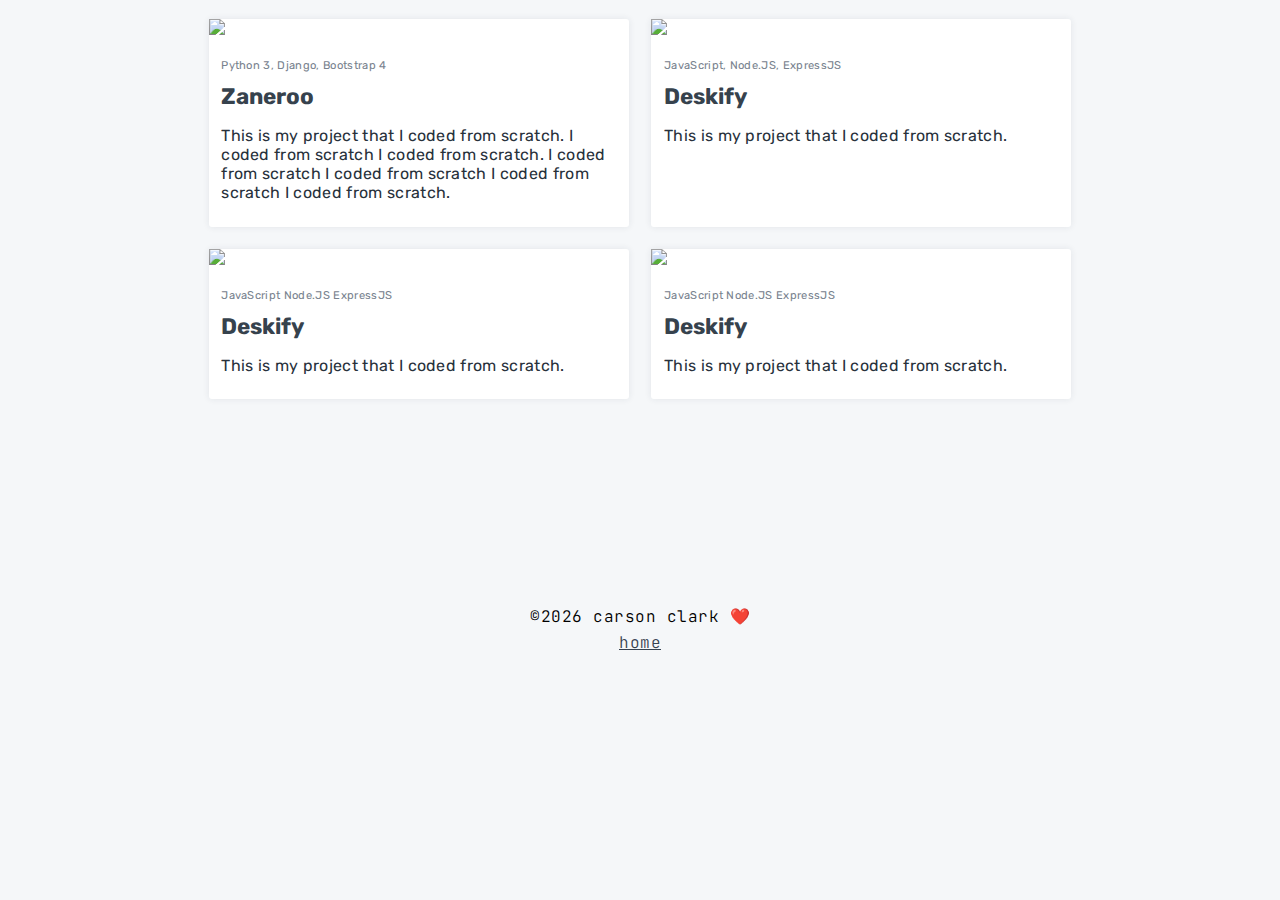
==== Portfolio/portfolio.html @ 43d3b153 "added hidden portfolio page and styled layout. added home link to footer and redid/touched up flex" ====
<!DOCTYPE html>
<html lang="en">

<head>
    <!-- Required meta tags -->
    <meta charset="utf-8">
    <meta name="viewport" content="width=device-width, initial-scale=1">

    <!-- other meta tags for SEO -->
    <meta name="description" content="Carson Clark Developer Profile ">
    <meta name="keywords" content="Web Development Programming Design Youtube Content Creation">
    <meta name="author" content="Caraon Clark">
    <meta name="robots" content="index, follow" />

    <!-- favicon -->
    <link rel="shortcut icon" href="favicon/favicon-32x32.png" type="image/x-icon">

    <!-- fontawesome -->
    <script src="https://kit.fontawesome.com/13d1e874da.js" crossorigin="anonymous"></script>

    <!-- Fonts -->
    <link rel="preconnect" href="https://fonts.googleapis.com">
    <link rel="preconnect" href="https://fonts.gstatic.com" crossorigin>
    <link href="https://fonts.googleapis.com/css2?family=JetBrains+Mono:wght@100&display=swap" rel="stylesheet">
    <link rel="preconnect" href="https://fonts.googleapis.com">
    <link rel="preconnect" href="https://fonts.gstatic.com" crossorigin>
    <link href="https://fonts.googleapis.com/css2?family=Rubik:wght@300;400;500;600&display=swap" rel="stylesheet">
    <link rel="preconnect" href="https://fonts.googleapis.com">
    <link rel="preconnect" href="https://fonts.gstatic.com" crossorigin>
    <link href="https://fonts.googleapis.com/css2?family=JetBrains+Mono:wght@500&display=swap" rel="stylesheet">

    <!-- animation -->
    <link rel="stylesheet" href="https://cdnjs.cloudflare.com/ajax/libs/animate.css/4.1.1/animate.min.css" />

    <!-- Main CSS-->
    <link rel="stylesheet" href="main.css" type="text/css">
    <title>Carson Clark | Portfolio</title>
</head>

<body>
    <section class="portfolio">
        <div id="projects">
            <div class="project">
                <a href=""><img src="https://i.gyazo.com/dfa3b0266327788cce37f25c950dbc94.png"></a>
                <div class="project-container">
                    <p class="tags">Python 3, Django, Bootstrap 4</p>
                    <h4>Zaneroo</h4>
                    <p><span>This</span> is my project that I coded from scratch. I coded from scratch I coded from
                        scratch. I coded from scratch I coded from scratch I coded from scratch I coded from
                        scratch<span>.</span></p>
                </div>
            </div>
            <div class="project">
                <a href=""><img src="https://i.gyazo.com/dfa3b0266327788cce37f25c950dbc94.png"></a>
                <div class="project-container">
                    <p class="tags">JavaScript, Node.JS, ExpressJS</p>
                    <h4>Deskify</h4>
                    <p><span>This</span> is my project that I coded from scratch<span>.</span></p>
                </div>
            </div>
            <div class="project">
                <a href=""><img src="https://i.gyazo.com/dfa3b0266327788cce37f25c950dbc94.png"></a>
                <div class="project-container">
                    <p class="tags">JavaScript Node.JS ExpressJS</p>
                    <h4>Deskify</h4>
                    <p><span>This</span> is my project that I coded from scratch<span>.</span></p>
                </div>
            </div>
            <div class="project">
                <img src="https://i.gyazo.com/dfa3b0266327788cce37f25c950dbc94.png">
                <div class="project-container">
                    <p class="tags">JavaScript Node.JS ExpressJS</p>
                    <h4>Deskify</h4>
                    <p><span>This</span> is my project that I coded from scratch<span>.</span></p>
                </div>
            </div>
        </div>

        <footer id="footer">
            <p>&copy;<span id="year"></span> Carson Clark ❤️
            </p><a href="index.html">home</a>
        </footer>
    </section>

    <script type="text/javascript">
        // update copyright annually
        const d = new Date();
        const year = d.getFullYear();
        document.getElementById("year").innerHTML = year;
    </script>
</body>

</html>
---- Portfolio/main.css ----
body {
    font-family: 'Rubik', sans-serif;
    background-color: #F5F7F9;
}

#container {
    width: 80%;
    margin: 0 auto;
    display: flex;
    justify-content: center;
}

a {
    color: #374251;
}

h1 {
    font-size: 4.7rem;
    font-weight: 700;
    margin-top: 10%;
    letter-spacing: 1px;
}

h1 span#carson {
    color: #6a00ff;
    animation-name: h1-color-light;
    animation-duration: 3s;
    animation-delay: 0s;
}

h1 span#carson:hover {
    color: #6a00ff;
}

@keyframes h1-color-light {
    from {color: black;}
    to {color: #6a00ff;}
  }

  .animate__animated.animate__fadeIn {
    --animate-duration: 3s;
  }

article p {
    font-size: 1.8rem;
    line-height: 160%;
    font-weight: 300;
    letter-spacing: .5px;
    text-transform: lowercase;
}

article a:hover {
    color: #6a00ff;
 }

 .portfolioBtn  {
    display: inline-block;
    border-radius: 5px;
    background-color: #6a00ff;
    cursor: pointer;
    padding: 1.5% 2.5%;
    text-align: center;
    margin-top: 2%;
 }

.portfolioBtn a {
    color: white;
    text-decoration: none;
    font-family: 'JetBrains Mono', monospace;
    font-weight: 100;
    font-size: 1.2rem;
}

.portfolioBtn:hover {
    border-radius: 5px;
    background-color: #6000e6;
    cursor: pointer;
    text-align: center;
 }

.portfolioBtn a:hover {
    color: white;
}

 #footer {
    margin-top: 17%;
    font-family: 'JetBrains Mono', monospace;
    text-align: center;
    text-transform: lowercase;
}

footer p {
    margin: 0 auto;
}

footer p, footer a {
    font-size: 1rem;
    line-height: 160%;
    font-weight: 300;
    letter-spacing: .5px;
}

footer p:hover {
    color: #0074D9;
}

/* PORTFOLIO */

.portfolio {
    margin: 0 auto;
    width: 90%;
}

#portfolio-header {
    text-align: center;
    font-size: 4.2rem;
    font-weight: 300;
}

/* acts as container for project page */
#projects {
    display: flex;
    flex-direction: row;
    flex-wrap: wrap;
    justify-content: center;
    color: #27313B;
}

.project {
    width: 420px;
    border-radius: 3px;
    background-color: white;
    box-shadow: 0 0 7px 0 rgb(30 45 62 / 9%);
    margin: 1%;
    transition: transform .2s;
    cursor: pointer;
}

.project:hover {
    transform: scale(1.02);
}

.project-container {
    padding: 2% 3%;
}

.project-container .tags {
    color: #78828E;
    font-size: .7rem;
}

.project-container h4 {
    color: #36424D;
}

.project-container p {
    letter-spacing: .02rem;
}

.project h4 {
    font-size: 1.4rem;
    margin: 5px 0%;
}

.project img {
    max-width: 100%;
    max-height: 100%;
}

.project:nth-child(1) {
    animation: backInLeft;
    animation-duration: 2s;
}

.project:nth-child(2){
    animation: backInRight;
    animation-duration: 2s;
}

.project:nth-child(3) {
    animation: backInDown;
    animation-duration: 2s;
}

.project:nth-child(4) {
    animation: backInDown;
    animation-duration: 2s;
}

/* MEDIA QUERIES / DARK THEME */

  @media only screen and (max-width: 1024px) {

    #container {
        width: 80%;
    }

    h1 {
        font-size: 4.4rem;
    }

    article p {
        font-size: 1.6rem;
    }

    footer p {
        font-size: 1rem;
    }

  }

@media only screen and (max-width: 907px) {
    #container {
        width: 90%;
    }

    h1 {
        font-size: 4.2rem;
    }

    article p {
        font-size: 1.5rem;
    }

    footer p, footer a {
        font-size: .9rem;
    }

  }

@media only screen and (max-width: 530px) {
   
    #container {
       width: 90%;
   }
   
    h1 {
        font-size: 3.7rem;
    }

    article p {
        font-size: 1.3rem;
    }

    .portfolioBtn {
        padding: 2.5% 4%;
        margin-bottom: 20px;
     }

    .portfolioBtn a {
         font-size: .9rem;
     }

     footer p, footer a{
         font-size: .8rem;
     }

  }

  @media only screen and (max-width: 360px) {
   
    #container {
       width: 90%;
   }
   
    h1 {
        font-size: 3rem;
    }

    article p {
        font-size: 1.2rem;
    }

    .portfolioBtn {
        padding: 2.5% 4%;
        margin-bottom: 20px;
     }

    .bportfolioBtn a {
         font-size: .9rem;
     }

     footer p, footer a {
         font-size: .6rem;
     }

  }

@media (prefers-color-scheme: dark) {
    body {
        background-color: black;
        color: darkgrey;
    }

    a {
        color: darkgrey;
    }

    h1 span#carson {
        color: #FFDC00;
    }

    article a:hover {
        color: #FFDC00;
     }

    span.intro {
        color: white;
    }
    
    .portfolioBtn {
        background-color: #FFDC00;
        cursor: pointer;
    }

    .portfolioBtn:hover {
        background-color: #e6c700;
    }

    .portfolioBtn a {
        color: black;
    }

    .portfolioBtn    a:hover {
        color: black;
    }

    footer {
        color: white;
    }

    footer p:hover {
        color: #FFDC00;
    }

    h1 span#carson {
        color: #FFDC00;
        animation-name: h1-color-dark;
        animation-duration: 5s;
        animation-delay: 0s;
    }

    @keyframes h1-color-dark {
        from {color: white;}
        to {color: #FFDC00;}
      }

    /* Portfolio Page DARK */
    .portfolio {
        color: #f2f2f3;
    }

    .portfolio-header {
       color: #f2f2f3;
    }

    .project img {
        border-radius: 3px;
    }

    .project p {
        color: darkgray;
    }

    .project span {
        color: white;
    }

}
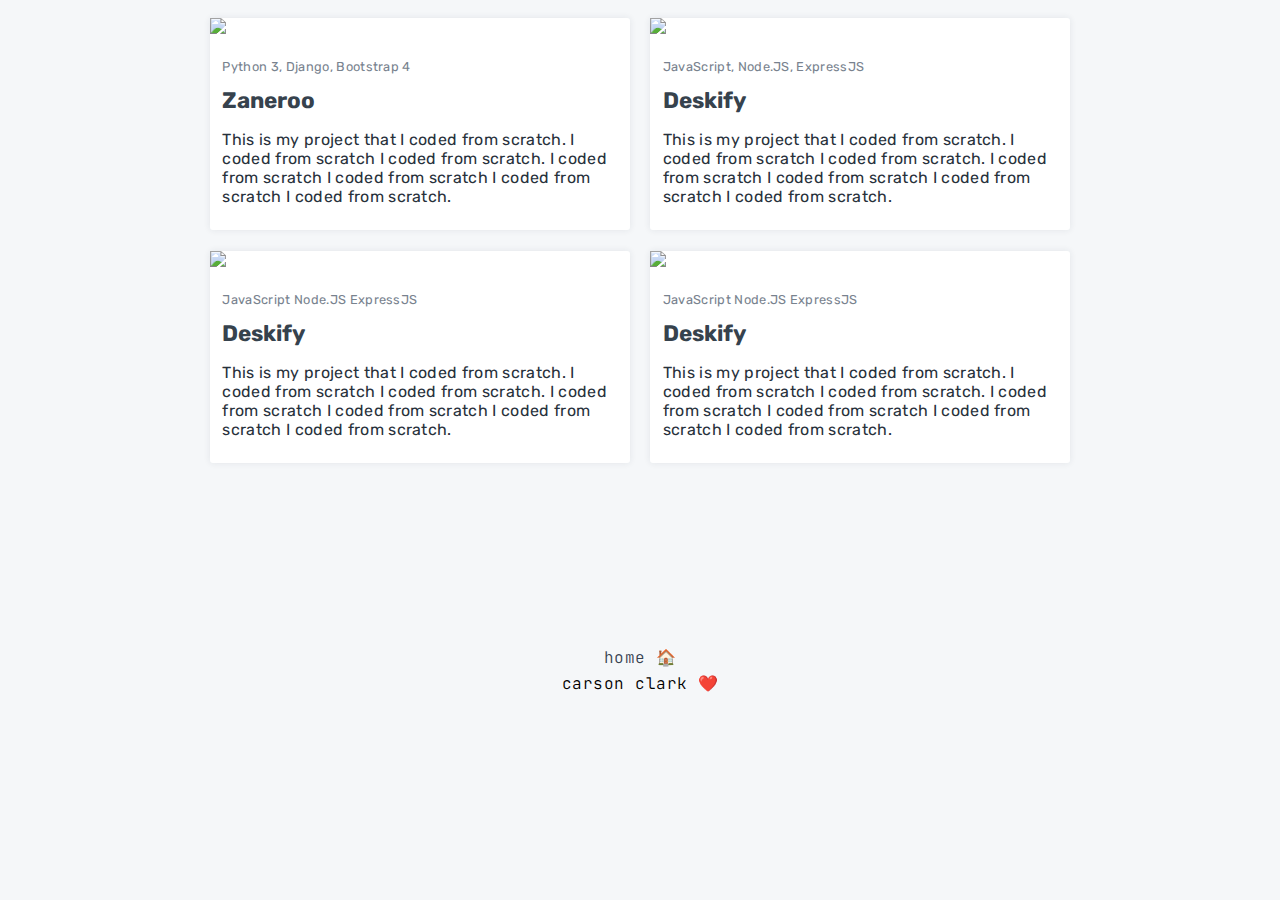
==== commit 7d279071: "added hidden portfolio page and styled layout. added home link to footer and redid/touched up flex" ====
--- a/Portfolio/portfolio.html
+++ b/Portfolio/portfolio.html
@@ -45,9 +45,9 @@
                 <div class="project-container">
                     <p class="tags">Python 3, Django, Bootstrap 4</p>
                     <h4>Zaneroo</h4>
-                    <p><span>This</span> is my project that I coded from scratch. I coded from scratch I coded from
+                    <p>This is my project that I coded from scratch. I coded from scratch I coded from
                         scratch. I coded from scratch I coded from scratch I coded from scratch I coded from
-                        scratch<span>.</span></p>
+                        scratch.</p>
                 </div>
             </div>
             <div class="project">
@@ -55,7 +55,9 @@
                 <div class="project-container">
                     <p class="tags">JavaScript, Node.JS, ExpressJS</p>
                     <h4>Deskify</h4>
-                    <p><span>This</span> is my project that I coded from scratch<span>.</span></p>
+                    <p>This is my project that I coded from scratch. I coded from scratch I coded from
+                        scratch. I coded from scratch I coded from scratch I coded from scratch I coded from
+                        scratch.</p>
                 </div>
             </div>
             <div class="project">
@@ -63,7 +65,9 @@
                 <div class="project-container">
                     <p class="tags">JavaScript Node.JS ExpressJS</p>
                     <h4>Deskify</h4>
-                    <p><span>This</span> is my project that I coded from scratch<span>.</span></p>
+                    <p>This is my project that I coded from scratch. I coded from scratch I coded from
+                        scratch. I coded from scratch I coded from scratch I coded from scratch I coded from
+                        scratch.</p>
                 </div>
             </div>
             <div class="project">
@@ -71,14 +75,16 @@
                 <div class="project-container">
                     <p class="tags">JavaScript Node.JS ExpressJS</p>
                     <h4>Deskify</h4>
-                    <p><span>This</span> is my project that I coded from scratch<span>.</span></p>
+                    <p>This is my project that I coded from scratch. I coded from scratch I coded from
+                        scratch. I coded from scratch I coded from scratch I coded from scratch I coded from
+                        scratch.</p>
                 </div>
             </div>
         </div>
 
         <footer id="footer">
-            <p>&copy;<span id="year"></span> Carson Clark ❤️
-            </p><a href="index.html">home</a>
+            <a href="index.html">home 🏠</a>
+            <p>Carson Clark ❤️</p>
         </footer>
     </section>
 
--- a/Portfolio/main.css
+++ b/Portfolio/main.css
@@ -84,6 +84,7 @@
 
  #footer {
     margin-top: 17%;
+    margin-bottom: 2%;
     font-family: 'JetBrains Mono', monospace;
     text-align: center;
     text-transform: lowercase;
@@ -101,14 +102,22 @@
 }
 
 footer p:hover {
-    color: #0074D9;
+    color: #6000e6;
+}
+
+footer a {
+    text-decoration: none;
+}
+
+footer a:hover {
+    color: #6a00ff;
 }
 
 /* PORTFOLIO */
 
 .portfolio {
     margin: 0 auto;
-    width: 90%;
+    width: 80%;
 }
 
 #portfolio-header {
@@ -146,7 +155,7 @@
 
 .project-container .tags {
     color: #78828E;
-    font-size: .7rem;
+    font-size: .8rem;
 }
 
 .project-container h4 {
@@ -167,7 +176,7 @@
     max-height: 100%;
 }
 
-.project:nth-child(1) {
+/* .project:nth-child(1) {
     animation: backInLeft;
     animation-duration: 2s;
 }
@@ -185,9 +194,9 @@
 .project:nth-child(4) {
     animation: backInDown;
     animation-duration: 2s;
-}
-
-/* MEDIA QUERIES / DARK THEME */
+} */
+
+/* MEDIA QUERIES */
 
   @media only screen and (max-width: 1024px) {
 
@@ -286,6 +295,9 @@
 
   }
 
+ 
+ /* DARK THEME STYLES */ 
+
 @media (prefers-color-scheme: dark) {
     body {
         background-color: black;
@@ -347,11 +359,19 @@
 
     /* Portfolio Page DARK */
     .portfolio {
-        color: #f2f2f3;
+        color: #D8DADC;
     }
 
     .portfolio-header {
-       color: #f2f2f3;
+       color: #D8DADC;
+    }
+
+    .project-container {
+        background-color: #1B1B1C;
+    }
+
+    .project h4 {
+        color: #D8DADC;
     }
 
     .project img {
@@ -359,13 +379,17 @@
     }
 
     .project p {
-        color: darkgray;
-    }
-
-    .project span {
-        color: white;
-    }
-
-}
-
-
+        color: #D8DADC;
+    }
+
+    #footer a{
+        color: #D8DADC;
+    }
+
+    #footer a:hover {
+        color: #FFDC00;
+    }
+
+}
+
+
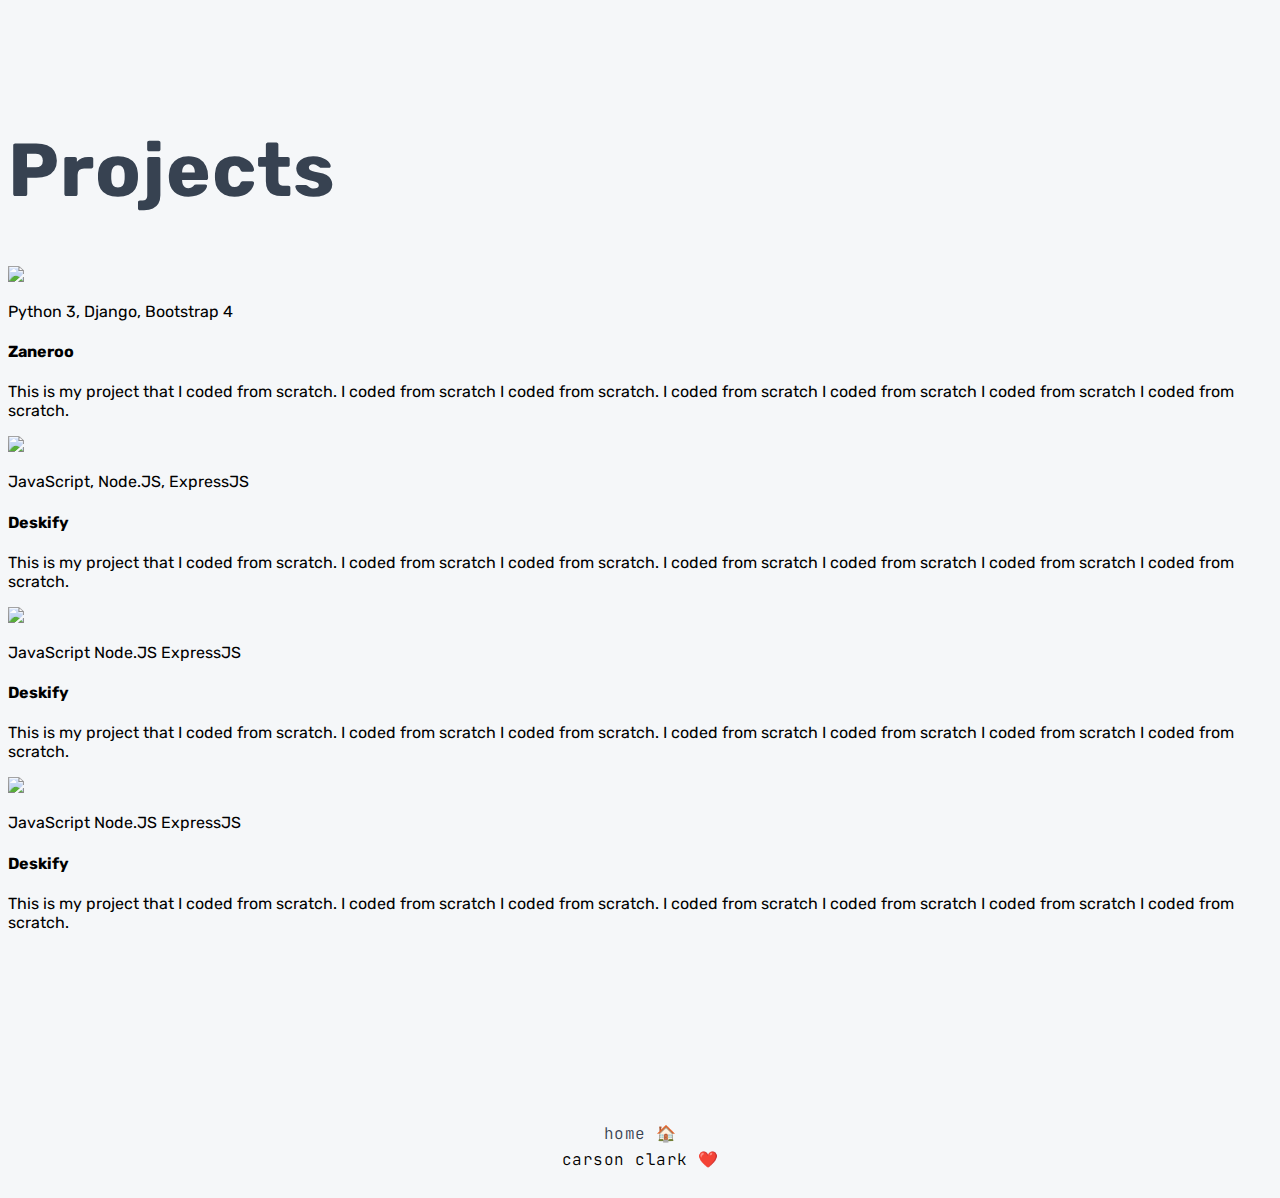
==== commit acd74084: "removed portfolio page and changed darkmode text colors. also added new hover colors on personal lin" ====
--- a/Portfolio/portfolio.html
+++ b/Portfolio/portfolio.html
@@ -39,6 +39,7 @@
 
 <body>
     <section class="portfolio">
+        <h1>Projects</h1>
         <div id="projects">
             <div class="project">
                 <a href=""><img src="https://i.gyazo.com/dfa3b0266327788cce37f25c950dbc94.png"></a>
--- a/Portfolio/main.css
+++ b/Portfolio/main.css
@@ -1,6 +1,10 @@
 body {
     font-family: 'Rubik', sans-serif;
     background-color: #F5F7F9;
+}
+
+a {
+    color: #374251;
 }
 
 #container {
@@ -10,15 +14,12 @@
     justify-content: center;
 }
 
-a {
-    color: #374251;
-}
-
 h1 {
     font-size: 4.7rem;
     font-weight: 700;
     margin-top: 10%;
     letter-spacing: 1px;
+    color: #374251;
 }
 
 h1 span#carson {
@@ -28,62 +29,35 @@
     animation-delay: 0s;
 }
 
-h1 span#carson:hover {
-    color: #6a00ff;
-}
-
-@keyframes h1-color-light {
-    from {color: black;}
-    to {color: #6a00ff;}
-  }
-
-  .animate__animated.animate__fadeIn {
-    --animate-duration: 3s;
-  }
+p span.stand-out {
+    color: #374251;
+}
 
 article p {
     font-size: 1.8rem;
     line-height: 160%;
     font-weight: 300;
     letter-spacing: .5px;
-    text-transform: lowercase;
-}
-
-article a:hover {
-    color: #6a00ff;
- }
-
- .portfolioBtn  {
-    display: inline-block;
-    border-radius: 5px;
-    background-color: #6a00ff;
-    cursor: pointer;
-    padding: 1.5% 2.5%;
-    text-align: center;
-    margin-top: 2%;
- }
-
-.portfolioBtn a {
-    color: white;
-    text-decoration: none;
-    font-family: 'JetBrains Mono', monospace;
-    font-weight: 100;
-    font-size: 1.2rem;
-}
-
-.portfolioBtn:hover {
-    border-radius: 5px;
-    background-color: #6000e6;
-    cursor: pointer;
-    text-align: center;
- }
-
-.portfolioBtn a:hover {
-    color: white;
-}
+}
+
+article a#ig:hover {
+    color: #fc4e5b;
+ }
+
+ article a#twitter:hover {
+    color: #fc4e5b;
+ }
+
+ article a#Linkedin:hover {
+    color: #fc4e5b;
+ }
+
+ article a#github:hover {
+    color: #fc4e5b;
+ }
 
  #footer {
-    margin-top: 17%;
+    margin-top: 15%;
     margin-bottom: 2%;
     font-family: 'JetBrains Mono', monospace;
     text-align: center;
@@ -113,89 +87,6 @@
     color: #6a00ff;
 }
 
-/* PORTFOLIO */
-
-.portfolio {
-    margin: 0 auto;
-    width: 80%;
-}
-
-#portfolio-header {
-    text-align: center;
-    font-size: 4.2rem;
-    font-weight: 300;
-}
-
-/* acts as container for project page */
-#projects {
-    display: flex;
-    flex-direction: row;
-    flex-wrap: wrap;
-    justify-content: center;
-    color: #27313B;
-}
-
-.project {
-    width: 420px;
-    border-radius: 3px;
-    background-color: white;
-    box-shadow: 0 0 7px 0 rgb(30 45 62 / 9%);
-    margin: 1%;
-    transition: transform .2s;
-    cursor: pointer;
-}
-
-.project:hover {
-    transform: scale(1.02);
-}
-
-.project-container {
-    padding: 2% 3%;
-}
-
-.project-container .tags {
-    color: #78828E;
-    font-size: .8rem;
-}
-
-.project-container h4 {
-    color: #36424D;
-}
-
-.project-container p {
-    letter-spacing: .02rem;
-}
-
-.project h4 {
-    font-size: 1.4rem;
-    margin: 5px 0%;
-}
-
-.project img {
-    max-width: 100%;
-    max-height: 100%;
-}
-
-/* .project:nth-child(1) {
-    animation: backInLeft;
-    animation-duration: 2s;
-}
-
-.project:nth-child(2){
-    animation: backInRight;
-    animation-duration: 2s;
-}
-
-.project:nth-child(3) {
-    animation: backInDown;
-    animation-duration: 2s;
-}
-
-.project:nth-child(4) {
-    animation: backInDown;
-    animation-duration: 2s;
-} */
-
 /* MEDIA QUERIES */
 
   @media only screen and (max-width: 1024px) {
@@ -250,15 +141,6 @@
     article p {
         font-size: 1.3rem;
     }
-
-    .portfolioBtn {
-        padding: 2.5% 4%;
-        margin-bottom: 20px;
-     }
-
-    .portfolioBtn a {
-         font-size: .9rem;
-     }
 
      footer p, footer a{
          font-size: .8rem;
@@ -279,15 +161,6 @@
     article p {
         font-size: 1.2rem;
     }
-
-    .portfolioBtn {
-        padding: 2.5% 4%;
-        margin-bottom: 20px;
-     }
-
-    .bportfolioBtn a {
-         font-size: .9rem;
-     }
 
      footer p, footer a {
          font-size: .6rem;
@@ -308,8 +181,16 @@
         color: darkgrey;
     }
 
+    h1 {
+        color: #D8DADC
+    }
+
     h1 span#carson {
         color: #FFDC00;
+    }
+
+    p span.stand-out {
+        color: #D8DADC
     }
 
     article a:hover {
@@ -319,23 +200,6 @@
     span.intro {
         color: white;
     }
-    
-    .portfolioBtn {
-        background-color: #FFDC00;
-        cursor: pointer;
-    }
-
-    .portfolioBtn:hover {
-        background-color: #e6c700;
-    }
-
-    .portfolioBtn a {
-        color: black;
-    }
-
-    .portfolioBtn    a:hover {
-        color: black;
-    }
 
     footer {
         color: white;
@@ -345,51 +209,7 @@
         color: #FFDC00;
     }
 
-    h1 span#carson {
-        color: #FFDC00;
-        animation-name: h1-color-dark;
-        animation-duration: 5s;
-        animation-delay: 0s;
-    }
-
-    @keyframes h1-color-dark {
-        from {color: white;}
-        to {color: #FFDC00;}
-      }
-
-    /* Portfolio Page DARK */
-    .portfolio {
-        color: #D8DADC;
-    }
-
-    .portfolio-header {
-       color: #D8DADC;
-    }
-
-    .project-container {
-        background-color: #1B1B1C;
-    }
-
-    .project h4 {
-        color: #D8DADC;
-    }
-
-    .project img {
-        border-radius: 3px;
-    }
-
-    .project p {
-        color: #D8DADC;
-    }
-
-    #footer a{
-        color: #D8DADC;
-    }
-
-    #footer a:hover {
-        color: #FFDC00;
-    }
-
-}
-
-
+
+}
+
+
